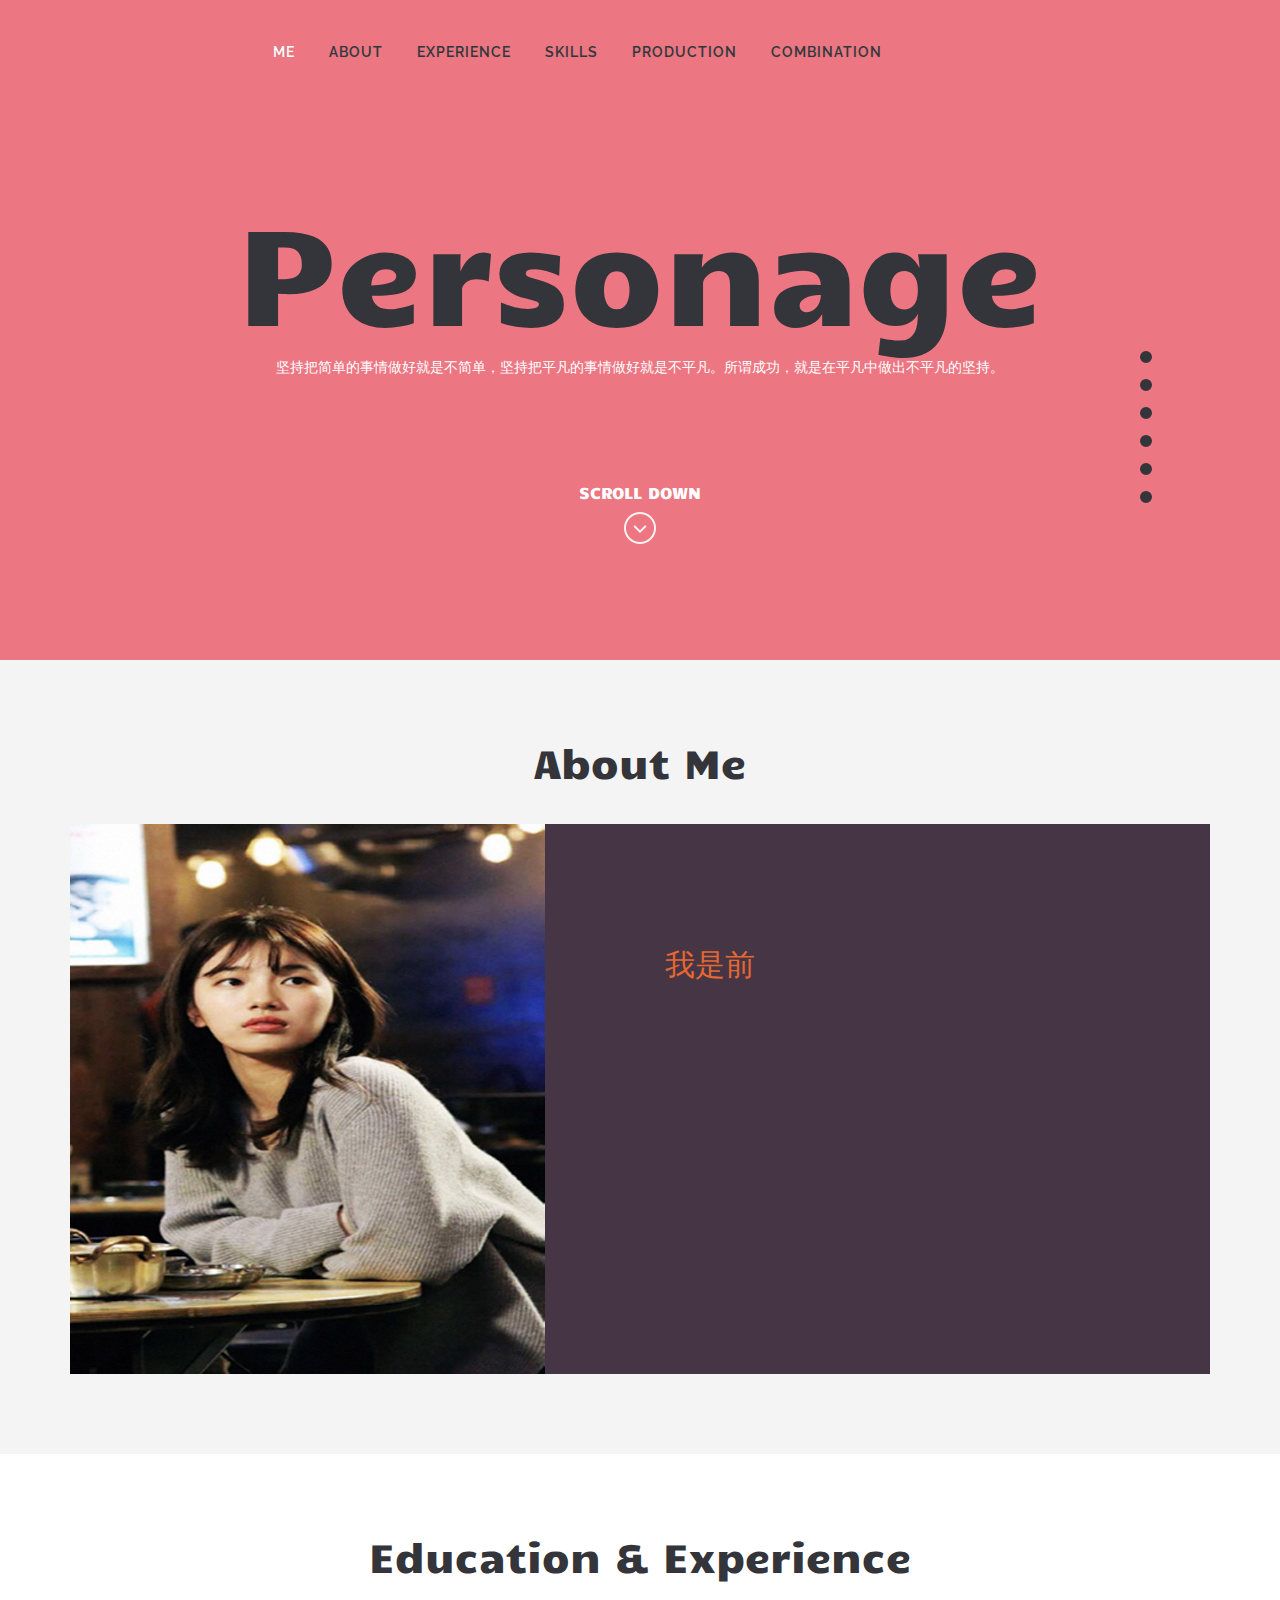
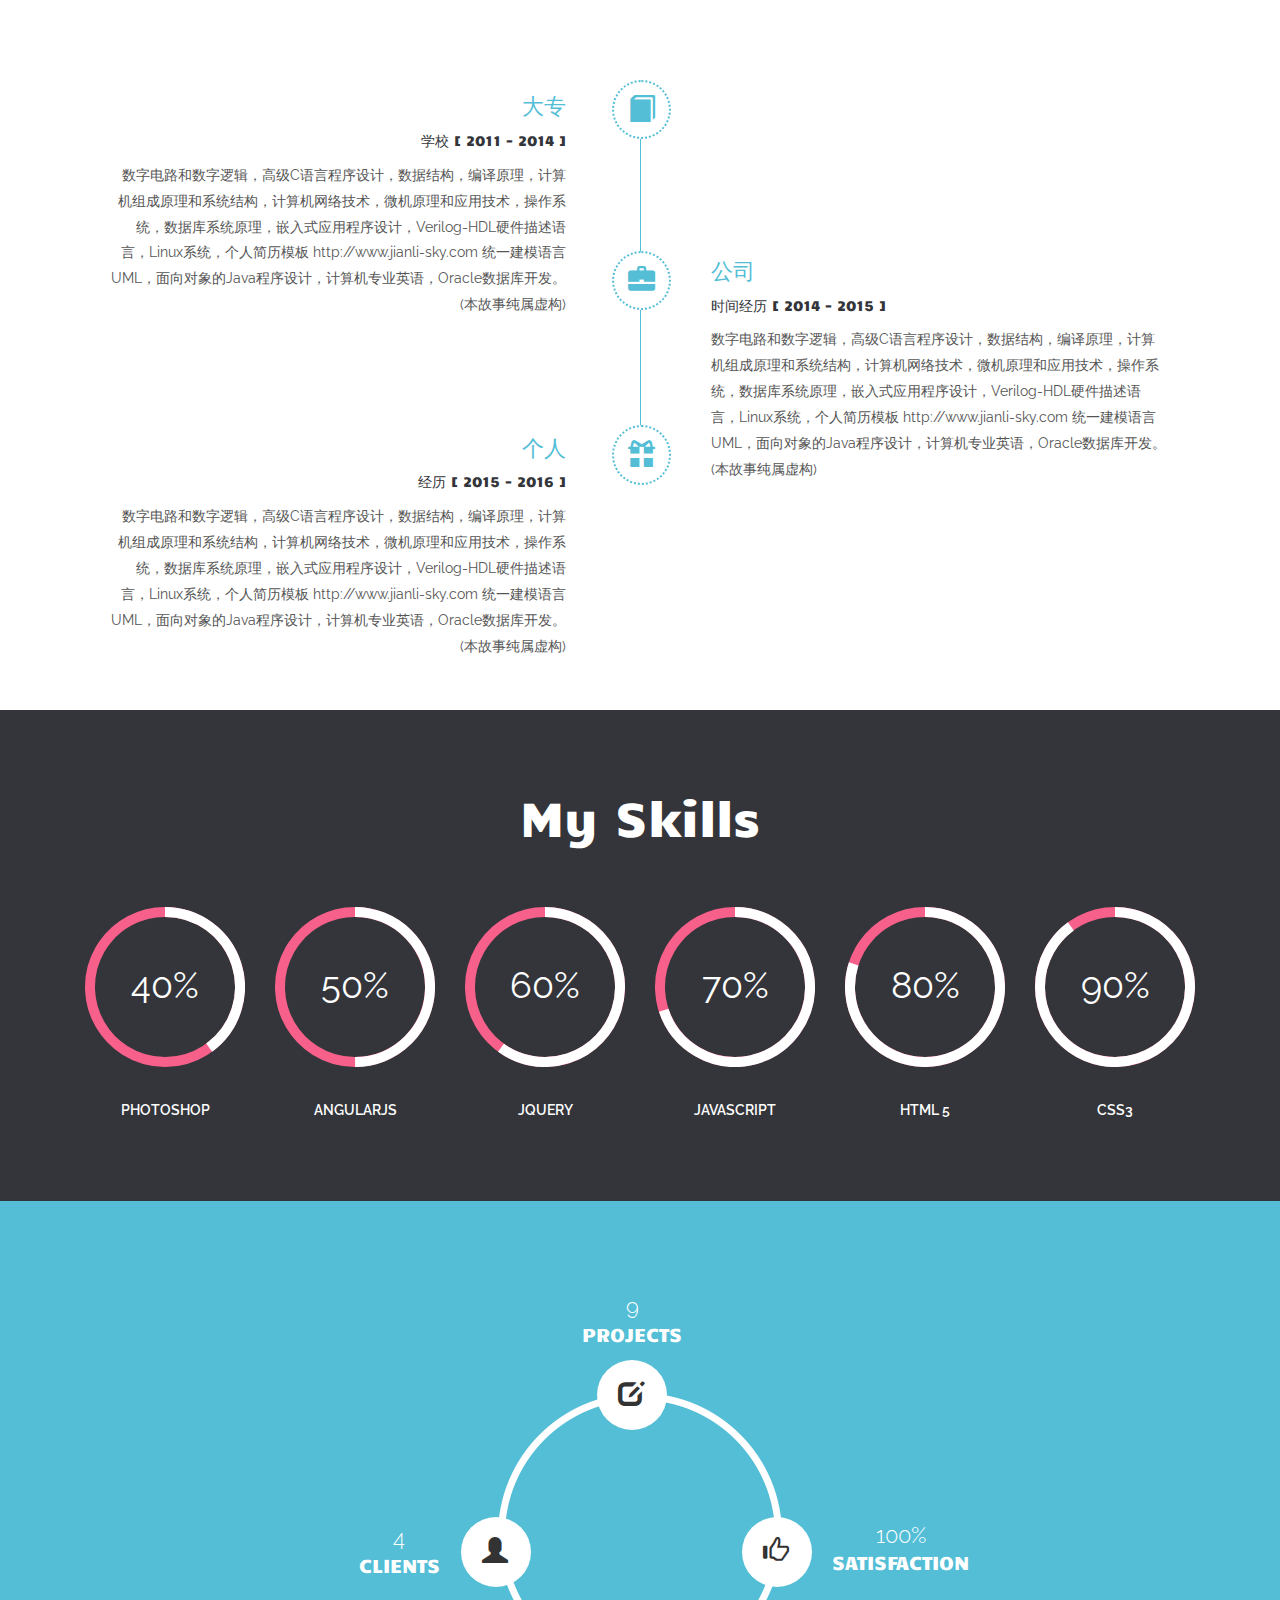
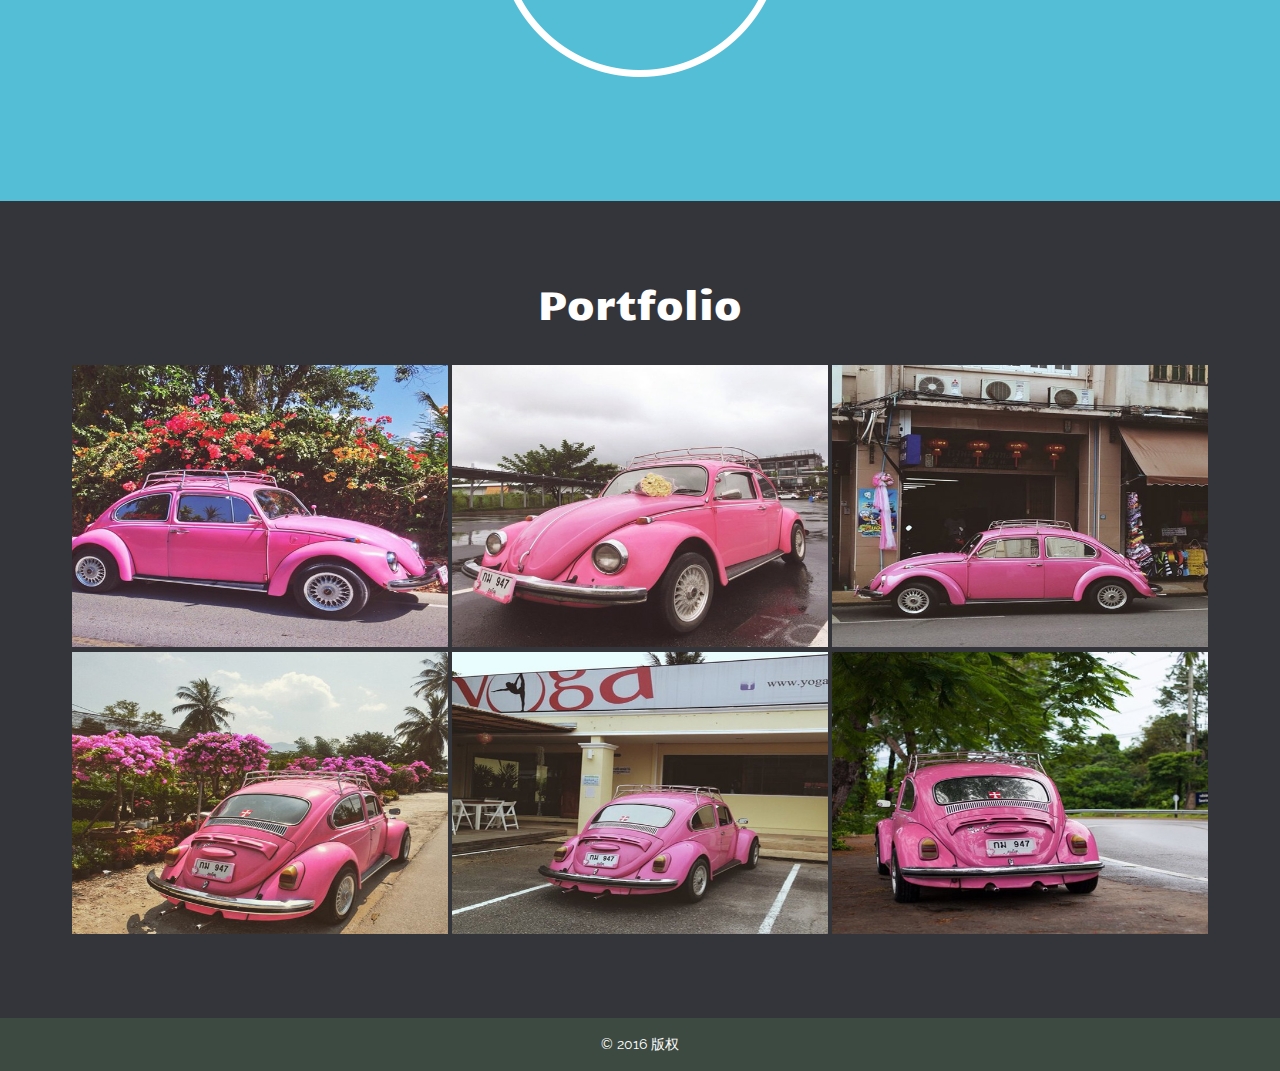
==== index.html @ 44edafab "提交日志" ====
<!--
Author: W3layouts
Author URL: http://w3layouts.com
License: Creative Commons Attribution 3.0 Unported
License URL: http://creativecommons.org/licenses/by/3.0/
-->
<!DOCTYPE HTML>
<html>
<head>
<title>汤丽个人站</title>
<meta name="viewport" content="width=device-width, initial-scale=1">
<meta http-equiv="Content-Type" content="text/html; charset=utf-8" />
<meta name="keywords" content="Personale Responsive web template, Bootstrap Web Templates, Flat Web Templates, Andriod Compatible web template, 
Smartphone Compatible web template, free webdesigns for Nokia, Samsung, LG, SonyErricsson, Motorola web design" />
<script type="applijegleryion/x-javascript"> addEventListener("load", function() { setTimeout(hideURLbar, 0); }, false); function hideURLbar(){ window.scrollTo(0,1); } </script>
<link href="css/bootstrap.css" rel='stylesheet' type='text/css' />
<!-- Custom Theme files -->
<link href="css/style.css" rel='stylesheet' type='text/css' />	
<script src="js/jquery-1.11.1.min.js"></script>
<!--webfonts-->
<link href='http://fonts.googleapis.com/css?family=Candal|Raleway:500,600,400' rel='stylesheet' type='text/css'>
<!--//webfonts-->
<script type="text/javascript" src="js/move-top.js"></script>
<script type="text/javascript" src="js/easing.js"></script>
<!--/script-->
<script type="text/javascript">
			jQuery(document).ready(function($) {
				$(".scroll").click(function(event){		
					event.preventDefault();
					$('html,body').animate({scrollTop:$(this.hash).offset().top},900);
				});
			});
</script>
</head>
<body>
<!--start-home-->
					<ul class="side_nav">
							<li><a class="active scroll" href="#home"></a></li>
								<li><a class="scroll" href="#about"></a></li>
								<li><a class="scroll" href="#experience"></a></li>
								<li><a class="scroll" href="#skill"></a></li>
								<li><a class="scroll" href="#project"></a></li>
								<li><a class="scroll" href="#port"></a></li>
								<!-- <li><a class="scroll" href="#contact"></a></li> -->
					</ul>
		<div class="banner" id="home">
			<div class="header-top">
				<div class="container">	
					<!--top-nav-->
					<span class="menu"> </span>
					<div class="top-menu">
						<nav>
							<ul class="cl-effect-16">
								<li><a class="active scroll" href="#home" data-hover="ME">ME</a></li>
								<li><a class="scroll" href="#about" data-hover="About">About</a></li>
								<li><a class="scroll" href="#experience" data-hover="experience">experience</a></li>
								<li><a class="scroll" href="#skill" data-hover="Skills">Skills</a></li>
								<li><a class="scroll" href="#project" data-hover="Production">Production</a></li>
								<li><a class="scroll" href="#port" data-hover="Combination">Combination</a></li>
								<!-- <li><a class="scroll" href="#contact" data-hover="Contact">Contact</a></li>
 -->								<div class="clearfix"></div>
							</ul>
						</nav>		
					</div>
					<div class="login-pop">
						<!-- <div id="loginpop"><a href="#" id="loginButton"><span>Login <i class="arrow glyphicon glyphicon-chevron-right"></i></span></a>
								<div id="loginBox">                
									<form id="loginForm">
											<fieldset id="body">
												<fieldset>
													  <label for="email">Email Address</label>
													  <input type="text" name="email" id="email">
												</fieldset>
												<fieldset>
														<label for="password">Password</label>
														<input type="password" name="password" id="password">
												 </fieldset>
												<input type="submit" id="login" value="Sign in">
												<label for="checkbox"><input type="checkbox" id="checkbox"> <i>Remember me</i></label>
											</fieldset>
										<span><a href="#">Forgot your password?</a></span>
								 </form>
							</div>
					    </div> -->
					</div><script src="js/menu_jquery.js"></script>

				<!-- script-for-menu -->
								<script>
									$("span.menu").click(function(){
										$(".top-menu ul").slideToggle("slow" , function(){
										});
									});
								</script>
								<!-- script-for-menu -->

				 <div class="clearfix"></div>
			<!-- script-for-menu -->
		    </div>
		  </div>
		<!--banner-->	
		<div class="container">	
		      <!-- script-for-menu -->	  	 
				  <div class="banner-info">	
						 <div class="logo">
							  <a href="index.html"><h1>Personage</h1></a>
						  </div>
						<p> 坚持把简单的事情做好就是不简单，坚持把平凡的事情做好就是不平凡。所谓成功，就是在平凡中做出不平凡的坚持。</p>
						<div class="scroll-down">
						 <h4>SCROLL DOWN</h4>
						<a class="downarrow scroll" href="#about"><span></span></a>
						</div>
				  </div>
			</div>
		</div>
	<!--about-->
	<div class="about" id="about">
	   <div class="container">
	   <h3 class="tittle">About Me</h3>
	      <div class="col-md-5 ab-grid pic">
		  <img src="images/2.jpg" alt=" " title="裴秀智">
		  </div>
		  <div class="col-md-7 ab-grid text" id="zt">
		<!--     <h4>I am jessica, I live in Newyork. I am WP Theme Developer, UI/UX Developer, Internet Consultant.</h4>
			<p>We are a professional Software comapny with the best talent and most modern technology for online solutions & focused on providing clients with effective online marketing solutions.</p>
			<p>We focused on providing clients with effective online marketing solutions.</p>
			<p>I know 4 languages. Working on this field for 5+ years and got many design awards.</p> -->
			 
		  </div>
		  <script type="text/javascript">
		window.onload=function(){

			var oDiv=document.querySelector('#zt');
			var timer=null;
			var str='我是前端开发者，it行业是一个具有挑战性的行业，随着科技的不断发展它也在不断更新，不仅要会工作还要会学习，我喜欢接受这种挑战，也愿意从事这方面工作。';
			for(var i=0;i<str.length;i++){
				var oSpan=document.createElement('span');
				oSpan.innerHTML=str.charAt(i);
				oDiv.appendChild(oSpan);
			}
			var aSpan=oDiv.children;
			var i=0;
				timer=setInterval(function(){
				aSpan[i].style.textShadow='0 0 0 #e56831';
				aSpan[i].style.opacity=1;
				i++;
				if(i==aSpan.length){
					clearInterval(timer);
				}
			},200);
		}
	</script>
		  <div class="clearfix"> </div>
	   </div>
    </div>	   
	<!--//about-->
	<!--experience-starts-->
	<div class="experience" id="experience">
		<div class="container">
				<h3 class="tittle four">Education & Experience</h3>
				<div class="experience-main">
					<span class="devide-line"></span>
					<div class="experience-left">
						<span class="glyphicon glyphicon-book" aria-hidden="true"></span>
						<h4>大专</h4>
						<h5>学校 [ 2011 - 2014 ]</h5>
						<p>数字电路和数字逻辑，高级C语言程序设计，数据结构，编译原理，计算机组成原理和系统结构，计算机网络技术，微机原理和应用技术，操作系统，数据库系统原理，嵌入式应用程序设计，Verilog-HDL硬件描述语言，Linux系统，个人简历模板 http://www.jianli-sky.com 统一建模语言UML，面向对象的Java程序设计，计算机专业英语，Oracle数据库开发。(本故事纯属虚构) </p>
					</div>
					<div class="experience-left-snd">
						<span class="glyphicon glyphicon-briefcase" aria-hidden="true"></span>
					</div>
					<div class="experience-right-snd">
						<h4>公司</h4>
						<h5>时间经历 [ 2014 - 2015 ]</h5>
						<p>数字电路和数字逻辑，高级C语言程序设计，数据结构，编译原理，计算机组成原理和系统结构，计算机网络技术，微机原理和应用技术，操作系统，数据库系统原理，嵌入式应用程序设计，Verilog-HDL硬件描述语言，Linux系统，个人简历模板 http://www.jianli-sky.com 统一建模语言UML，面向对象的Java程序设计，计算机专业英语，Oracle数据库开发。(本故事纯属虚构)</p>
					</div>
					<div class="experience-left-trd">
						<span class="glyphicon glyphicon-gift" aria-hidden="true"></span>
						<h4>个人</h4>
						<h5>经历 [ 2015 - 2016 ]</h5>
						<p>数字电路和数字逻辑，高级C语言程序设计，数据结构，编译原理，计算机组成原理和系统结构，计算机网络技术，微机原理和应用技术，操作系统，数据库系统原理，嵌入式应用程序设计，Verilog-HDL硬件描述语言，Linux系统，个人简历模板 http://www.jianli-sky.com 统一建模语言UML，面向对象的Java程序设计，计算机专业英语，Oracle数据库开发。(本故事纯属虚构)</p>
					</div>
					<div class="clearfix"> </div>
				</div>
		</div>
	</div>
	<!--experience-end-->

<!--my-skill-->
  <div class="my-skills text-center" id="skill">
	<div class="container">
		<h3 class="tittle">My Skills</h3>
		<div class="skill-grids">
					<div class="col-md-2 skills-grid text-center">
						<div class="circle" id="circles-1"></div>
						<p>Photoshop</p>
					</div>
					<div class="col-md-2 skills-grid text-center">
						<div class="circle" id="circles-2"></div>
						<p>AngularJS</p>
					</div>
					<div class="col-md-2 skills-grid text-center">
						<div class="circle" id="circles-3"></div>
						<p>jQuery</p>
					</div>
					<div class="col-md-2 skills-grid text-center">
						<div class="circle" id="circles-4"></div>
						<p>Javascript</p>
					</div>
					<div class="col-md-2 skills-grid text-center">
						<div class="circle" id="circles-5"></div>
						<p>Html 5</p>
					</div>
					<div class="col-md-2 skills-grid text-center">
						<div class="circle" id="circles-6"></div>
						<p>Css3</p>
					</div>
					<div class="clearfix"> </div>
				 <script type="text/javascript" src="js/circles.js"></script>
					         <script>
								var colors = [
										['#f6608a', '#ffffff'], ['#f6608a', '#ffffff'], ['#f6608a', '#ffffff'], ['#f6608a', '#ffffff'], ['#f6608a', '#ffffff'], ['#f6608a', '#ffffff']
									];
								for (var i = 1; i < 7; i++) {
									var child = document.getElementById('circles-' + i),
										percentage = 30 + (i * 10);
										
									Circles.create({
										id:         child.id,
										percentage: percentage,
										radius:     80,
										width:      10,
										number:   	percentage / 1,
										text:       '%',
										colors:     colors[i - 1]
									});
								}
				</script>
		</div>
	</div>	
</div>
<!--//my-skill-->
<!-- projects -->
		<div class="projects" id="project">
			<div class="container">
				<div class="project-grids">
					<div class="cycle">
						<span> </span>
					</div>
					<div class="project-grid total-project">
						<p>9</p>
						<h4>Projects</h4>
						<span> <i class="glyphicon glyphicon-edit"> </i></span>
					</div>
					<div class="project-grid clientsgrid">
						<div>
						<p>4</p>
						<h4>Clients</h4>
						</div>
						<span> <i class="glyphicon glyphicon-user"> </i></span>
					</div>
					<div class="project-grid people-grid">
						<div>
						<p>100%</p>
						<h4>Satisfaction</h4>
						</div>
						<span> <i class="glyphicon glyphicon-thumbs-up"> </i></span>
					</div>
					<div class="clearfix"> </div>
				</div>
			</div>
		</div>
		<!-- projects -->
		<!--portfolio-->
	<!-- 	<script src="js/jquery.chocolat.js"></script>
			<link rel="stylesheet" href="css/chocolat.css" type="text/css" media="screen" charset="utf-8">
			<!--light-box-files -->
			<!-- <script type="text/javascript" charset="utf-8">
			$(function() {
				$('.gallery a').Chocolat();
			});
			</script> -->

	<div class="gallery" id="port">
		<div class="container">
			<h3 class="tittle port">Portfolio</h3>
		   <div class="gallery-bottom">
					<div class="col-md-4 bottom-gallery">
						<a href="3D环片/3dPicture.html" rel="title" class="b-link-stripe b-animate-go  thickbox">
						<img class="img-responsive" src="images/g1.jpg" />
						<!-- <div class="b-wrapper">
						  <h3 class="b-animate b-from-left    b-delay03 "> </h3>
						</div> -->
	                    </a>
					</div>
					<div class="col-md-4 bottom-gallery">
						<a href="分块效果/kuai.html" rel="title" class="b-link-stripe b-animate-go  thickbox">
						<img class="img-responsive" src="images/g2.jpg" />
						<!-- <div class="b-wrapper">
						  <h3 class="b-animate b-from-left    b-delay03 "> </h3>
						</div> -->
	                      </a>
					</div>
					<div class="col-md-4 bottom-gallery">
						<a href="照片墙/picture.html" rel="title" class="b-link-stripe b-animate-go  thickbox">
						<img class="img-responsive" src="images/g3.jpg" />
						<!-- <div class="b-wrapper">
						  <h3 class="b-animate b-from-left    b-delay03 "> </h3>
						</div> -->
	                      </a>
					</div>
					<div class="col-md-4 bottom-gallery">
						<a href="官方作品展/project.html" rel="title" class="b-link-stripe b-animate-go  thickbox">
						<img class="img-responsive" src="images/g4.jpg" />
						<!-- <div class="b-wrapper">
						  <h3 class="b-animate b-from-left    b-delay03 "> </h3>
						</div> -->
	                      </a>
					</div>
					<div class="col-md-4 bottom-gallery">
						<a href="聚划算/ju.html" rel="title" class="b-link-stripe b-animate-go  thickbox">
						<img class="img-responsive" src="images/g5.jpg" />
						<!-- <div class="b-wrapper">
						  <h3 class="b-animate b-from-left    b-delay03 "> </h3>
						</div> -->
	                      </a>
					</div>
					<div class="col-md-4 bottom-gallery">
						<a href="捕鱼/fish.html" rel="title" class="b-link-stripe b-animate-go  thickbox">
						<img class="img-responsive" src="images/g6.jpg" />
					<!-- 	<div class="b-wrapper">
						  <h3 class="b-animate b-from-left    b-delay03 "> </h3>
						</div> -->
	                      </a>
					</div>
					<div class="clearfix"> </div>
			</div>
			
		</div>
	</div>
		<!-- <script src="js/jquery.chocolat.js"></script>
		<link rel="stylesheet" href="css/chocolat.css" type="text/css" media="screen" charset="utf-8"> -->
		<!--light-box-files -->
		<!-- Javascript calls -->
	<!-- 	<script type="text/javascript" charset="utf-8">
				$(function() {
					$('#port a').Chocolat({overlayColor:'#000',leftImg:'images/leftw.gif',rightImg:'images/rightw.gif',closeImg:'images/closew.gif'});
				});
		</script> -->

<!--//portfolio-->

 <!--start-contact-->
	 <!-- <div class="contact_desc" id="contact">
		        <div class="container">
		        	<h3 class="tittle">Contact Me</h3>
			         <div class="contact-form">
				  	   <form class="left_form">
					    	<div>
						    	<span><label>NAME</label></span>
						    	<span><input name="userName" type="text" class="textbox"></span>
						    </div>
						    <div>
						    	<span><label>E-MAIL</label></span>
						    	<span><input name="userEmail" type="text" class="textbox"></span>
						    </div>
						    <div>
						     	<span><label>Fax</label></span>
						    	<span><input name="userPhone" type="text" class="textbox"></span>
						    </div>
					    </form>
					    <form class="right_form">
					        <div>					    	
						    	<span><label>SUBJECT</label></span>
						    	<span><textarea name="userMsg"> </textarea></span>
						    </div>
						   <div>
						   		<input type="submit" value="Submit " />
						  </div>
					    </form>
					    <div class="clearfix"></div>
				  </div>
				  </div>
			</div>

		   <div class="contact" id="contact">
		         <div class="col-md-6 contact-top">
				     	<div class="point"> <i class="glyphicon glyphicon-map-marker"></i></div>
					  <h3 class="tittle two">Find Me</h3>
				      <h4>For Any questions, Please feel free to Contact me by mail.</h4>
					     <div class="contact-ad">
								<p>Address:Newyork Still Road.756 gt globel Place.<p>
								<p>Phone:Newyork Still Road.756 gt globel Place.<p>
								<p>E-mail :<a href="mailto:info@example.com">mail@example.com</a></p>

					     </div>
			      </div>
				  <div class="col-md-6 map">
						<iframe src="https://maps.google.com/maps?f=q&amp;source=s_q&amp;hl=en&amp;geocode=&amp;q=Purwokerto,+Central+Java,+Indonesia&amp;aq=0&amp;oq=purwo&amp;sll=37.0625,-95.677068&amp;sspn=50.291089,104.238281&amp;ie=UTF8&amp;hq=&amp;hnear=Purwokerto,+Banyumas,+Central+Java,+Indonesia&amp;ll=-7.431391,109.24783&amp;spn=0.031022,0.050898&amp;t=m&amp;z=14&amp;output=embed"></iframe>
						<div class="black"> 
						  <div class="map-l"> <i class="glyphicon glyphicon-map-marker"></i></div>
						</div>
					</div>
					<div class="clearfix"> </div>
	       </div>
	<!--//contact--> 


	<!--footer-->
	<div class="copy">
		<p>&copy; 2016 版权</p>
	</div>
							<!--start-smoth-scrolling-->
						<script type="text/javascript">
									$(document).ready(function() {
										/*
										var defaults = {
								  			containerID: 'toTop', // fading element id
											containerHoverID: 'toTopHover', // fading element hover id
											scrollSpeed: 1200,
											easingType: 'linear' 
								 		};
										*/
										
										$().UItoTop({ easingType: 'easeOutQuart' });
										
									});
								</script>
		<a href="#home" id="toTop" class="scroll" style="display: block;"> <span id="toTopHover" style="opacity: 1;"> </span></a>

</body>
</html>
---- css/style.css ----
/*--
Author: W3layouts
Author URL: http://w3layouts.com
License: Creative Commons Attribution 3.0 Unported
License URL: http://creativecommons.org/licenses/by/3.0/
--*/
html, body{
	font-family: 'Raleway', sans-serif;
	font-size: 100%;
	background: #FFf;
}
body a {
	transition:0.5s all;
	-webkit-transition:0.5s all;
	-moz-transition:0.5s all;
	-o-transition:0.5s all;
	-ms-transition:0.5s all;
}
a:hover{
 text-decoration:none;
}
input[type="button"],input[type="submit"],li.parallelogram{
	transition:0.5s all;
	-webkit-transition:0.5s all;
	-moz-transition:0.5s all;
	-o-transition:0.5s all;
	-ms-transition:0.5s all;
}
h1,h2,h3,h4,h5,h6{
	margin:0;
 font-family: 'Candal', sans-serif;
}	
p{
	margin:0;
}
ul{
	margin:0;
	padding:0;
}
label{
	margin:0;
}
/*--start-header--*/
.header-top {
  padding: 2em 0em 0 0;
}
 .logo {
  text-align: center;
}
.logo  a h1{
  font-size:9em;
  font-weight: 400;
  color:#34353a;
 font-family: 'Candal', sans-serif;
}
.logo  a h1:hover{
 text-decoration:none;
}
.logo a h1 span {
  color:#b42b36;
}
ul.side_nav{
  position: fixed;
  right: 10%;
  top: 39%;
  z-index: 1;
}
ul.side_nav li{
display:block;
}
ul.side_nav li a{
	width:12px;
	height:12px;
	background:#34353a;
	border:2px solid#34353a;
	border-radius:50%;
	-o-border-radius: 50%;
	-moz-border-radius: 50%;
	-webkit-border-radius: 50%;
	display:block;
	margin-bottom:1em;
}
ul.side_nav li a:hover{
	background:#53bed6;
	border:2px solid#53bed6;
}
/*--slider--*/
.top-menu {
  float: left;
  margin: 0.8% auto 0;
 width: 89%;
  text-align: center;
}
.top-menu ul{
	padding:0;
}
.top-menu ul li{
	display: inline-block;
	margin: 0 15px;
	color: #fff;
	font-weight: 900;
	vertical-align: top;
}
nav a {
	position: relative;
	display: inline-block;
	outline: none;
	color: #fff;
	text-decoration: none;
	text-transform: uppercase;
	letter-spacing: 1px;
	font-weight: 400;
	text-shadow: 0 0 1px rgba(255,255,255,0.3);
	font-size: 1em;
}
nav a:hover,
nav a:focus {
	outline: none;
}
/* Effect 16: fall down */
.cl-effect-16 a {
	color: #6f8686;
	text-shadow: 0 0 1px rgba(111,134,134,0.3);
}
.cl-effect-16 a::before {
	  color: #fff;
	content: attr(data-hover);
	position: absolute;
	opacity: 0;
	text-shadow: 0 0 1px rgba(255,255,255,0.3);
	-webkit-transform: scale(1.1) translateX(10px) translateY(-10px) rotate(4deg);
	-moz-transform: scale(1.1) translateX(10px) translateY(-10px) rotate(4deg);
	transform: scale(1.1) translateX(10px) translateY(-10px) rotate(4deg);
	-webkit-transition: -webkit-transform 0.3s, opacity 0.3s;
	-moz-transition: -moz-transform 0.3s, opacity 0.3s;
	transition: transform 0.3s, opacity 0.3s;
	pointer-events: none;
}

.cl-effect-16 a:hover::before,
.cl-effect-16 a:focus::before {
	-webkit-transform: scale(1) translateX(0px) translateY(0px) rotate(0deg);
	-moz-transform: scale(1) translateX(0px) translateY(0px) rotate(0deg);
	transform: scale(1) translateX(0px) translateY(0px) rotate(0deg);
	opacity: 1;
}
.top-menu ul li a{
   text-decoration: none;
  color: #34353a;
  font-size: 0.9em;
  font-weight: 600;
  text-transform: uppercase;
  padding: 0;
  margin: 0 auto;
}
.top-menu ul li a:hover,.top-menu ul li a.active{
	  color: #fff;
}

/*--login-pop--*/
#loginpop {
	position: relative;
    float: right;
	  margin-top: 0.3em;
}
i.arrow {
    font-size: 0.9em;
  color: #34353a;
  vertical-align: baseline;
  transition:0.5s all;
	-webkit-transition:0.5s all;
	-moz-transition:0.5s all;
	-o-transition:0.5s all;
	-ms-transition:0.5s all;
  }
#loginpop a span:hover i.arrow{
  color:#fff;
  }
#loginpop a{
	text-decoration:none;
}
#loginpop a span{
   display: block;
  color: #34353a;
  background: none;
  padding: 5px 18px;
  font-size: 0.9em;
  border: 1px solid #34353a;
  transition: 0.5s all;
  -webkit-transition: 0.5s all;
  -moz-transition: 0.5s all;
  -o-transition: 0.5s all;
  -ms-transition: 0.5s all;
  font-weight: 600;
  text-transform: uppercase;
  }
 #loginpop a span:hover{
	background:#53bed6;
	 border: 1px solid #53bed6;
	 color:#fff;
 }
/* Login Button */
#loginButton { 
    display:inline-block;  
    position:relative;
    z-index:30;
    cursor:pointer;
}
/* Login Box */
#loginBox {
    position:absolute;
	top:45px;
	right:27px;
    display:none;
    z-index:29;
}
#loginForm:after {
	  content: '';
	  position: absolute;
	  right: 25px;
	 top: -12px;
	  border-left: 10px solid rgba(0, 0, 0, 0);
	  border-right: 10px solid rgba(0, 0, 0, 0);
	  border-bottom: 13px solid #FFFFFF;
}
/* Login Form */
#loginForm {
	  width: 300px;
  background: #fff;
  border: 1px solid #d6d6d6;
  height: 251px;
}
#loginForm fieldset {
    margin:0 0 15px 0;
    display:block;
    border:0;
    padding:0;
}
fieldset#body {
    border-radius:3px;
    -webkit-border-radius:3px;
    -moz-border-radius:3px;
    -o-border-radius:3px;
    padding:15px 15px;
    margin:0;
}
#loginForm #checkbox {
    width:auto;
    margin:3px 6px 0 0;
    float:left;
    padding:0;
    border:0;
}
#body label {
   color:#34353a;
    margin:10px 0 0 0;
    display:block;
    float:left;
    font-size:0.8725em;
    font-weight: 400;
}
#loginForm #body fieldset label{
    display:block;
    float:none;
    margin:0 0 6px 0;
}
#loginForm #login {
  width: auto;
  float: left;
  background:#53bed6;
  color: #fff;
  font-size: 0.8725em;
  padding: 7px 20px;
  border: none;
  margin: 0 12px 0 0;
  cursor: pointer;
  transition: all .5s;
  -webkit-transition: all .5s;
  -moz-transition: all .5s;
  -o-transition: all .5s;
  outline:none;
  text-transform: uppercase;
  
}
#loginForm #login:hover{
     background:#F6608A;
}
#loginForm input {
   width: 100%;
  border: 1px solid #DADADA;
  color: #222;
  background: #FFF;
  padding: 6px;
  font-size: 0.8125em;
  -webkit-apperance: none;
  outline: none
}
#body label i {
  color: #000;
  font-size: 1em;
  font-style: normal;
}
#loginForm span a {
  color:#34353a;
  font-size: 0.85em;
  font-weight: 400;
  background: none;
  border: none;
  box-shadow: none;
  padding: 0 16px;
}
/*--nav-responsive--*/
@media only screen and (max-width :800px) {
	span.menu {
	   width: 35px;
  height: 35px;
  background: url(../images/nav.png)no-repeat 0px 0px;
  display: inline-block;
  float: left;
  cursor: pointer;
  margin: 0px 0px;
	}
	.top-menu {
		float: none;
		margin-top: 0em;
	}
	.top-menu  ul{
		display:none;
	}
	.top-menu  ul li {
		  display: block;
		  margin-right: 0;
		  margin: 6px 0;
	}
	.top-menu  span.menu{
		display:block;
	}
	.top-menu  ul{
	  margin: 53px 0;
	  padding: 2% 0;
	  z-index: 999;
	  position: absolute;
	    width: 93.5%;
	  background:#53bed6;
	  text-align: center;
	  margin-left: -2.3em;
	}
	.top-menu li a {
	  padding: 0.5em;
	  font-weight: 400;
	  font-size:0.9em;
	  }
	.logo {
		margin-top: 0.7em;
	}
	.top-menu ul li a {
	  font-size: 0.9em;
	  padding: 6px 0;
	}
}
/*--start-banner--*/
.banner {
  background: #ec7682;
  min-height: 730px;
}
.banner-info {
  margin-top: 10em;
}
.banner-info p {
   font-size: 0.9em;
  font-weight: 400;
  color: #fff;
  line-height: 2em;
  width: 80%;
  margin: 1% auto 0;
  text-align: center;
}
.scroll-down h4{
  color: #fff;
  font-weight: 400;
  font-size: 1em;
  margin-bottom: 10px;
}
.scroll-down a span{
background:url(../images/down.png) no-repeat 0px 0px;
height:32px;
width:32px;
display:inline-block;
}
.scroll-down {
  margin: 12% auto 0;
  text-align: center;
}
/*--about--*/
#about {
  background: #F4F4F4;
  padding: 5em 0;
}
h3.tittle {
   font-size: 2.5em;
  font-weight: 400;
  color: #34353a;
  font-family: 'Candal', sans-serif;text-align:center;
  margin-bottom:1em;
}
.ab-grid {
  padding:0;
}
.pic img {
  width:100%;
}
.text {
  background-color: #463545;
  min-height: 550px;
  padding: 4em;
}
.ab-grid.text h4 {
  font-size: 1.5em;
  line-height: 1.6em;
  color: #fff;
}
.ab-grid.text p{
  font-size:0.9em;
  line-height: 1.8em;
  color: #fff;
  width: 80%;
  margin: 1em 0;
}
/*--experience-starts--*/
.experience {
  padding-top: 5em;
  min-height: 856px;
   background-color: #fff;
}
.experience-top{
	text-align:center;
}
.experience-main{
	position:relative;
	text-align:center;
}
span.devide-line {
	width: 1px;
	height: 360px;
	position: absolute;
	top: 5.4em;
	display: initial;
	background: #53bed6;
	left: 50%;
}
.experience-left h4, .experience-left-trd h4,.experience-right-snd h4 {
  font-size: 1.4em;
  color: #53bed6;
  margin: 0px;
  text-transform: uppercase;
}
.experience-left h5, .experience-left-trd h5,.experience-right-snd h5 {
   font-size: 0.9em;
  color: #34353a;
  margin: 14px 0;
}
.experience-left p, .experience-left-trd p,.experience-right-snd p {
  font-size: 0.9em;
  color: #555;
  margin-top: 8px;
  line-height: 1.8em;
}
.experience-left, .experience-left-snd, .experience-left-trd {
	width: 40%;
	position: absolute;
	left: 3.55%;
	text-align: right;
}
.experience-left {
	top: 1em;
}
.experience-left-snd{
	top:12.35em;
}
.experience-left-trd {
	top: 22.35em;
}
.experience-left span, .experience-left-snd span, .experience-left-trd span {
   color: #53bed6;
  font-size: 1.7em;
  position: relative;
  right: -3.825em;
  padding: 14px;
  border: 2px dotted #53bed6;
  border-radius: 50%;
  -o-border-radius: 50%;
  -webkit-border-radius: 50%;
  -moz-border-radius: 50%;
  -ms-border-radius: 50%;
  text-align: center;
   background-color: #fff;
  margin: 0 !important;
}
.experience-left span {
	top: 1.7em;
}
.experience-left-snd span{
	top: 1.3em;
}
.experience-left-trd span {
	top: 1.83em;
}
.experience-right-snd {
	width: 40%;
	position: absolute;
	left: 56.2%;
	text-align: left;
}
.experience-right-snd {
	top: 15em;
}
/*--experience-end--*/
/*--my skill--*/
.my-skills{
	background:#34353a;
    padding: 5em 0;
}
.my-skills h3{
  margin: 0;
  color: #ffffff;
  font-size: 3em;
  font-weight: 400;
}
.skill-grids{
    margin-top: 4em;
}
.skills-grid p{
	margin:20px 0 0 0;
	color:#ffffff;
	font-size: 0.9em;
	font-weight:600;
	text-transform:uppercase;
}
.circle{
color:#ffffff;
font-size:36px;
}
span.circles-number {
  font-size: 36px;
}
span.circles-text {
  font-size: 36px;
}
.circles-text-wrp {
  line-height: 142px !important;
}
/*--//my skill--*/
/*-- projects --*/
.projects{
	background:#53bed6;
	min-height:600px;
	position:relative;
	  padding-top: 12em;
}
.project-grids h4 {
  color: #fff;
  font-size: 1.2em;
  text-transform: uppercase;
}
.cycle{
	text-align:center;
}
.cycle span{
	width:284px;
	height:284px;
	display:inline-block;
	background:url(../images/cycle.png) no-repeat 0px 0px;
}
.people-grid {
   position: absolute;
  left: 56.5%;
  top: 51%;
  text-align: center;
}
.total-project {
    position: absolute;
  top: 17%;
  left: 46.5%;
  text-align: center;
}
.project-grid p{
	color: #FFF;
	font-size: 1.4em;
	text-transform: uppercase;
	font-weight: 300;
	margin: 0;
}
.project-grid span{
	width:70px;
	height:70px;
	display:inline-block;
	background:#FFF;
	border-radius:30em;
	-webkit-border-radius:30em;
	-moz-border-radius:30em;
	-o-border-radius:30em;
	-ms-border-radius:30em;
	margin-top:1em;
	  transition: all .5s;
  -webkit-transition: all .5s;
  -moz-transition: all .5s;
  -o-transition: all .5s;
}
.project-grid:hover span{
	background:#34353a;
}
.project-grid span i{
	  font-size: 1.6em;
  padding-top: 0.8em;
  padding-right: 0.1em;
}
.project-grid:hover  span i{
color:#fff;
}
.clientsgrid{
	   position: absolute;
  left: 39.5%;
  top: 51%;
  text-align: center;
}
.people-grid div{
  position: absolute;
  left: 90px;
  top: 18px;
}
.clientsgrid div{
  position: absolute;
  left: -102px;
  top: 21px;
}
.clientsgrid span i.p-icon{
	background-position: -43px 0px;
}
/*--portfolio--*/
.gallery {
	padding:5em 0;
}
h3.tittle.port {
  color: #fff;
}
.b-link-stripe{
	position:relative;
	display:inline-block;
	vertical-align:top;
	font-weight: 300;
    width: 100%;
}
.b-link-stripe .b-wrapper{
	position:absolute;
	width:100%;
	height:100%;
	top:0;
	left:0;
	text-align:center;
	color:#ffffff;
	overflow:hidden;
}
.b-animate-go{
	text-decoration:none;
}
.b-animate{
	transition: all 0.5s;
	-moz-transition: all 0.5s;
	-ms-transition: all 0.5s;
	-o-transition: all 0.5s;
	-webkit-transition: all 0.5s;
	visibility: hidden;
	font-size:1.1em;
	font-weight:700;
}
/* lt-ie9 */
.b-animate-go:hover .b-animate{
	visibility:visible;
}
.b-from-left{
   position: relative;
  left: -100%;
   background: rgba(79, 185, 208, 0.65);
  background-size: 100% 100%;
  top: 0px;
  margin: 0;
  min-height: 282px;
}
.bottom-gallery:hover .b-from-left{
	left:0;
}
.gallery-top{
	text-align: center;
	padding: 0em 0 2em;
}
.gallery-top h1{
	font-size: 3em;
	color:#000;
}
.gallery-top p{
	font-size: 1.1em;
	color:#A5A5A5;
	line-height: 1.5em;
    margin: 0.5em 0 0;
}
.bottom-gallery{
  padding: 0 2px;
  margin-bottom: 0.3em;
}


.gallery {
   padding:5em 0;
  background-color: #34353A;
}
.gallery_1{
	margin:3em 0 0 0;
}
/*-- //portfolio--*/
/*--contact--*/
.contact_desc{
  padding:4em 0;
}
form.left_form {
  float: left;
  width: 49%;
}
form.right_form {
  float: right;
  width: 49%;
}
label {
  margin: 0;
  font-size: 1em;
  color:#34353a;
  margin-bottom: 0.3em;
}
.contact-form input[type="text"], .contact-form textarea {
  width: 100%;
  border: 1px solid #ddd;
  outline: none;
  background: #fff;
  padding: 15px 18px;
  font-weight: 400;
  font-size: 15px;
  text-transform: uppercase;
  color: #333;
  margin: 0px 0 7px 0;
}
.contact-form textarea {
  height: 220px;
  resize: none;
  margin: 0em 0 0.5em 0;
}
.contact-form input[type="submit"] {
  outline: none;
  padding: 0.7em 0.7em;
  color: #fff;
  background: #53bed6;
  text-transform: uppercase;
  font-weight:500;
  font-size: 0.95em;
  display: block;
  width: 21%;
  border: none;
  float: right;
}
.contact-form input[type="submit"]:hover {
  text-decoration: none;
  background:#34353a;
}
.contact-form {
  padding: 3em 0 1em 0;
}
.contact {
  background-color: #F7F7F7;
}
h3.tittle.two {
  margin: 0.5em 0;
  text-align: left;
}
.map {
  position: relative;
  min-height:540px;
}
.map iframe {
  width: 100%;
  min-height:540px;
  border: none;
  position: absolute;
    left:0;
}
.black {
  background: rgba(35, 36, 42, 0.71);
  width: 100%;
  min-height:540px;
  position: absolute;
  left: 0;
}
.contact-top p,.contact-top p a {
   font-size:0.9em;
  color: #555;
  font-weight: 400;
  margin: 1em 0;
}
.contact-top p a {
 font-size:1.05em;
}
.contact-top h4 {
 font-size: 1.1em;
  color: #555;
  font-weight:400;
  margin: 0.5em 0;
}
.map-l{
  margin:32% auto 0;
  text-align: center;
}
.contact-top {
   padding: 7em 0 0 13em;
}
.point i {
  color:#53bed6;
  font-size: 4em;
}
.map-l i {
  color:#53bed6;
  font-size: 4em;
}
/*--welcome--*/
.copy {
   text-align: center;
    background:#3d4a41;
    padding: 1em 1em;
  }
.copy p {
  color: #fff;
  font-size:0.9em;
}
.copy p a {
   color:#fff;
}
.copy p a:hover{
	 text-decoration: underline;
}
/*----top-move------*/
#toTop {
  display: none;
  text-decoration: none;
  position: fixed;
  bottom: 10px;
  right: 10px;
  overflow: hidden;
  width: 40px;
  height: 22px;
  border: none;
  text-indent: 100%;
  background: url(../images/move-top.png) no-repeat 0px 0px;
}
/*--Responsive*--*/
@media (max-width:1440px){
	.clientsgrid {
	  position: absolute;
	  left: 37.5%;
	  top: 50%;
	  text-align: center;
	}
	.people-grid {
	  position: absolute;
	  left: 57.5%;
	  top: 50%;
	  text-align: center;
	}
	.total-project {
	  position: absolute;
	  top: 16%;
	  left: 46%;
	  text-align: center;
	}
	.banner {
	  background: #ec7682;
	  min-height: 700px;
	}
	.contact-top {
	  padding: 7em 0 0 7em;
	}
}
@media (max-width:1366px){
	.logo a h1 {
		font-size: 8.5em;
	}
	  .contact-top {
	  padding: 7em 0 0 5em;
	}
}
@media (max-width:1280px){
	.scroll-down {
	  margin: 9% auto 0;
	  text-align: center;
	}
	.banner {
	  min-height: 660px;
	}
	.banner-info {
	  margin-top: 8em;
	}
	.clientsgrid {
	  left: 36%;
	  top: 50%;
	}
	.people-grid {
	  position: absolute;
	  left: 58%;
	  top: 50%;
	  text-align: center;
	}
	.total-project {
	  position: absolute;
	  top: 15%;
	  left: 45.5%;
	  text-align: center;
	}
	.black {
     min-height:470px;
    }
	.map {
	  min-height:470px;
	}
	.map iframe {
     min-height:470px;
    }
}
@media (max-width:1024px){
	.logo a h1 {
	  font-size: 7.5em;
	}
	.banner-info p {
	  font-size: 0.9em;
	  line-height:1.9em;
	  width: 74%;
	  margin: 1% auto 0;
	}
	.banner {
	  min-height: 610px;
	}
	.banner-info {
	  margin-top: 6em;
	}
	.ab-grid.text h4 {
     font-size: 1.2em;
    }
	.text {
	  min-height: 453px;
	  padding: 3em;
	}
	h3.tittle {
     font-size: 2.3em;
    }
	span.devide-line {
	  width: 1px;
	  height: 360px;
	  top: 5.4em;
	  left: 51.5%;
	}
	.experience {
     padding-top: 4em;
     min-height: 820px;
  }
  .skills-grid:nth-child(1), .skills-grid:nth-child(2), .skills-grid:nth-child(3) {
		margin-bottom: 30px;
  }
  .skills-grid {
	  width: 33.3% !important;
	  float: left;
  }
  .contact_desc {
	  padding: 4em 0 2em 0;
	}
	ul.side_nav {
	  position: fixed;
	  right: 4%;
	  top: 31%;
	  z-index: 1;
	}
	.clientsgrid {
	  left: 33%;
	  top: 50%;
	}
	.people-grid {
	  position: absolute;
	  left: 60%;
	  top: 50%;
	  text-align: center;
	}
	.total-project {
	  position: absolute;
	  top: 15%;
	  left: 45%;
	  text-align: center;
	}
	.contact-top {
	  padding: 7em 0 0 1.8em;
	}
	.contact-top h4 {
	  font-size: 1em;
	  margin: 0.5em 0;
	  line-height: 1.7em;
	}
	#about {
	  padding: 4em 0;
	}
}
@media (max-width:800px){
	.header-top {
	  padding: 1.2em 0em 0 0;
	}
	.banner {
	  min-height: 507px;
	}
	.logo a h1 {
	  font-size:6em;
	}
	.banner-info p {
	  font-size: 0.85em;
	  line-height: 1.9em;
	  width: 84%;
	  margin: 1% auto 0;
	}
	ul.side_nav li a {
	  width: 10px;
	  height: 10px;
	  margin-bottom: 0.7em;
	}
	.banner-info {
	  margin-top: 5em;
	}
	ul.side_nav {
	  position: fixed;
	  right: 2%;
	  top: 19%;
	  z-index: 1;
	}
	.ab-grid {
	  padding: 0;
	  float: left;
	  width: 49%;
	}
	.ab-grid.text p {
	  font-size: 0.85em;
	  width: 100%;
	  margin:0.5em 0;
	}
	.ab-grid.text h4 {
	  font-size: 1em;
	}
	.text {
	  min-height: 409px;
	  padding: 2em;
	}
	.experience-left, .experience-left-snd, .experience-left-trd {
	  font-size: 1.2em;
	  right: -3.67em;
	}
	.experience-left, .experience-left-snd, .experience-left-trd  {
	  width: 43%;
	  left: 7px;
	}
	.experience-left-snd span {
	  top: 1.1em;
	}
	.experience-left h4, .experience-left-trd h4, .experience-right-snd h4 {
	  font-size: 1.1em;
	  }
	  .experience-left h5, .experience-left-trd h5, .experience-right-snd h5 {
	  font-size: 0.8em;
	  color: #34353a;
	  margin: 14px 0;
	}
	.experience-left p,.experience-left-trd p,.experience-right-snd p {
	  font-size: 0.85em;
	  margin-top: 4px;
	  line-height: 1.8em;
	}
	.experience-left p,.experience-left p {
  font-size: 0.75em;
  }
	.experience-right-snd {
	  width: 43%;
	  left: 56.5%;
	  top: 16.6em;
	}
	.experience-left-trd{
	  top: 22em;
	}
	.experience-left span, .experience-left-snd span, .experience-left-trd span {
	  font-size: 1em;
	  right: -4em;
	  padding: 14px;
	  }
	  span.devide-line {
	   width: 1px;
	  height: 370px;
	  top: 5.4em;
	  left: 51%;
	}
	.experience-left-snd {
	  top: 12.35em;
	}
	.experience-left {
	  top: 0em;
	}
	.experience-left span {
	  top: 2.5em;
	}
	.experience {
	  padding-top: 4em;
	  min-height: 920px;
	}
	.projects {
	  min-height: 550px;
	  padding-top: 11em;
	}
	.project-grid span {
     width: 60px;
     height: 60px;
	}
	.project-grid span i {
	  font-size: 1.3em;
	  padding-top: 0.8em;
	  padding-right: 0.1em;
	}
	.clientsgrid {
	  left: 28%;
	  top: 50%;
	}
	.people-grid {
	  position: absolute;
	  left: 64%;
	  top: 50%;
	  text-align: center;
	}
	.total-project {
	  position: absolute;
	  top: 15%;
	  left: 43%;
	  text-align: center;
	}
	.bottom-gallery {
	  padding: 0 2px;
	  margin-bottom: 0.3em;
	  width: 50%;
	  float: left;
	}
	.gallery {
	  padding: 4em 0;
	}
	.contact-form input[type="submit"] {
	  padding: 0.7em 0.7em;
	  font-size: 0.95em;
	  width: 38%;
	  float: right;
	}
	.contact-form textarea {
	  height: 225px;
	  margin: 0em 0 0.5em 0;
	}
	.contact-top {
	  padding: 5em 0 3em 1em;
	}
	.map-l {
	  margin: 28% auto 0;
	}
	#loginpop {
	  position: relative;
	  float: right;
	  margin-top: 0;
	}
	.experience-left-trd p {
	  font-size: 0.75em;
	}
	.banner-info p {
	  font-size: 0.85em;
	  line-height: 1.9em;
	  width: 79%;
	  margin: 1% auto 0;
	}
}
@media (max-width:768px){
	.black {
     min-height:400px;
    }
	.map {
	  min-height:400px;
	}
	.map iframe {
     min-height:400px;
    }
	.map-l {
	  margin: 24% auto 0;
	}
	.banner-info lable {
	  display: none;
	}
	.top-menu ul {
	  margin: 53px 0;
	  padding: 2% 0;
	  z-index: 999;
	  position: absolute;
	  width: 95.5%;
	  background: #53bed6;
	  text-align: center;
	  margin-left: -2.3em;
	}
}
@media (max-width:640px){
	.logo a h1 {
	  font-size: 5.5em;
	}
   .black {
     min-height:430px;
    }
	.map {
	  min-height:430px;
	}
	.map iframe {
     min-height:430px;
    }
	.map-l {
	  margin: 30% auto 0;
	}
	.banner {
	 min-height: 454px;
	}
	.top-menu ul {
	  margin: 53px 0;
	  padding: 2% 0;
	  width: 95%;
	  margin-left: -2em;
	}
	.ab-grid {
	  padding: 0;
	  float: left;
	  width: 100%;
	}
	.text {
	  min-height: 266px;
	  padding: 2em;
	}
	.ab-grid.text h4 {
	  font-size: 1.2em;
	}
	.pic img {
	  width: 63%;
	}
	.experience-left h5, .experience-left-trd h5, .experience-right-snd h5 {
	  font-size: 0.65em;
	  color: #34353a;
	  margin: 10px 0;
	}
	.experience-left h4, .experience-left-trd h4, .experience-right-snd h4 {
	  font-size: 0.9em;
	}
	.experience-left p, .experience-left-trd p, .experience-right-snd p {
	  font-size: 0.85em;
	  margin-top: 4px;
	  line-height: 1.8em;
	}
	.experience-left, .experience-left-snd, .experience-left-trd {
	  width: 41%;
	  left: 7px;
	}
	h3.tittle {
	  font-size: 2.2em;
	}
	.people-grid div {
	  position: absolute;
	  left: 65px;
	  top: 18px;
	}
	.clientsgrid {
	  left: 23%;
	  top: 50%;
	}
	.people-grid {
	  position: absolute;
	  left: 66%;
	  top: 50%;
	  text-align: center;
	}
	.total-project {
	  position: absolute;
	  top: 15%;
	  left: 42%;
	  text-align: center;
	}
	label {
	  margin: 0;
	  font-size: 0.9em;
	}
	form.left_form {
	  float: left;
	  width: 100%;
	}
	form.right_form {
	  float: right;
	  width: 100%;
	}
	.contact-form input[type="submit"] {
	  padding: 0.7em 0.7em;
	  font-size: 0.95em;
	  width: 19%;
	  float: left;
	}
	.contact-form {
	  padding: 1em 0 1em 0;
	}
	.experience-left-trd p {
	  font-size: 0.75em;
	}
	.experience-left p {
	  font-size: 0.75em;
	}
}
@media (max-width:600px){
	.banner {
	  min-height: 349px;
	}
	.logo a h1 {
	  font-size:3.7em;
	}
	.banner-info p {
	  font-size: 0.83em;
	  line-height: 1.9em;
	  width: 100%;
	  margin: 1% auto 0;
	}
	.top-menu ul {
	  margin: 48px 0;
	  padding: 2% 0;
	  width: 93.5%;
	  margin-left: -1.5em;
	}
	.banner-info {
	  margin-top: 3em;
	}
	.scroll-down h4 {
	  font-size: 0.9em;
	  margin-bottom: 10px;
	}
	.pic img {
	  width: 100%;
	}
	.experience-left, .experience-left-snd, .experience-left-trd {
	  width: 70%;
	  left: 7px;
	}
	span.devide-line {
	  width: 1px;
	  height: 370px;
	  top: 5.4em;
	  left: 51%;
	  display: none;
	}
	.experience-right-snd {
	  width: 60%;
	  left: 38.5%;
	  top: 19.6em;
	}
	.experience-left span,.experience-left-trd span {
	  font-size: 1em;
	  right: -5em;
	  padding: 14px;
	}
	 .experience-left-snd span {
	  font-size: 1em;
	  left: -9em;
	  padding: 14px;
	}
	 .experience-left-snd {
	  top: 15em;
	}
	.experience-left-trd {
	  top: 26em;
	}
	.experience-left-trd span {
	  top: 2.2em;
	}
	.skills-grid {
	  width: 50% !important;
	  float: left;
	  margin: 0;
	}
	.experience {
	  padding-top: 3em;
	  min-height: 980px;
	}
	h3.tittle {
	  font-size: 2.2em;
	  margin-bottom: 0.5em;
	}
	.gallery {
	  padding: 3em 0;
	}
	.cycle span {
	  width: 160px;
	  height: 160px;
	  display: inline-block;
	  background: url(../images/cycle.png) no-repeat 0px 0px;
	  background-size: 100%;
	}
	.project-grid span {
	  width: 40px;
	  height:40px;
	}
	.project-grid span i {
	  font-size: 1em;
	  padding-top: 0.7em;
	  padding-right: 0.3em;
	}
	.project-grids h4 {
      font-size: 0.9em;
    }
	.people-grid {
	  position: absolute;
	  left: 62%;
	  top:55%;
	  text-align: center;
	}
	.clientsgrid {
	  left: 29%;
	  top:55%;
	}
	.people-grid div {
	  position: absolute;
	  left: 33px;
	  top: 18px;
	}
	.clientsgrid div {
	  position: absolute;
	  left: -65px;
	  top: 12px;
	}
	.total-project {
	  position: absolute;
	  top: 22%;
	  left: 43%;
	  text-align: center;
	}
	.projects {
	  min-height: 429px;
	  padding-top: 11em;
	}
}
@media (max-width:480px){
	.banner {
	  min-height: 349px;
	}
	.logo a h1 {
	  font-size:3.7em;
	}
	.banner-info p {
	  font-size: 0.83em;
	  line-height: 1.9em;
	  width: 100%;
	  margin: 1% auto 0;
	}
	.top-menu ul {
	  margin: 48px 0;
	  padding: 2% 0;
	  width: 93.5%;
	  margin-left: -1.5em;
	}
	.banner-info {
	  margin-top: 3em;
	}
	.scroll-down h4 {
	  font-size: 0.9em;
	  margin-bottom: 10px;
	}
	.pic img {
	  width: 100%;
	}
	.experience-left, .experience-left-snd, .experience-left-trd {
	  width: 70%;
	  left: 7px;
	}
	span.devide-line {
	  width: 1px;
	  height: 370px;
	  top: 5.4em;
	  left: 51%;
	  display: none;
	}
	.experience-right-snd {
	  width: 60%;
	  left: 38.5%;
	  top: 19.6em;
	}
	.experience-left span,.experience-left-trd span {
	  font-size: 1em;
	  right: -5em;
	  padding: 14px;
	}
	 .experience-left-snd span {
	  font-size: 1em;
	  left: -9em;
	  padding: 14px;
	}
	 .experience-left-snd {
	  top: 15em;
	}
	.experience-left-trd {
	  top: 26em;
	}
	.experience-left-trd span {
	  top: 2.2em;
	}
	.skills-grid {
	  width: 50% !important;
	  float: left;
	  margin: 0;
	}
	.experience {
	  padding-top: 3em;
	  min-height: 980px;
	}
	h3.tittle {
	  font-size: 2.2em;
	  margin-bottom: 0.5em;
	}
	.gallery {
	  padding: 3em 0;
	}
	.cycle span {
	  width: 160px;
	  height: 160px;
	  display: inline-block;
	  background: url(../images/cycle.png) no-repeat 0px 0px;
	  background-size: 100%;
	}
	.project-grid span {
	  width: 40px;
	  height:40px;
	}
	.project-grid span i {
	  font-size: 1em;
	  padding-top: 0.7em;
	  padding-right: 0.3em;
	}
	.project-grids h4 {
      font-size: 0.9em;
    }
	.people-grid {
	  position: absolute;
	  left: 62%;
	  top:55%;
	  text-align: center;
	}
	.clientsgrid {
	  left: 29%;
	  top:55%;
	}
	.people-grid div {
	  position: absolute;
	  left: 33px;
	  top: 18px;
	}
	.clientsgrid div {
	  position: absolute;
	  left: -65px;
	  top: 12px;
	}
	.total-project {
	  position: absolute;
	  top: 22%;
	  left: 43%;
	  text-align: center;
	}
	.projects {
	  min-height: 429px;
	  padding-top: 11em;
	}
	.black {
	  min-height: 350px;
	}
	.map iframe {
	  min-height:350px;
	}
	.map {
	  min-height:350px;
	}
	.contact-top {
	  padding: 3em 0 2em 1em;
	}
	.contact_desc {
	  padding: 3em 0 2em 0;
	}
	.skills-grid:nth-child(1), .skills-grid:nth-child(2), .skills-grid:nth-child(3), .skills-grid:nth-child(4) {
	  margin-bottom: 30px;
	}
	.my-skills {
	  padding: 3em 0;
	}
	.contact-form input[type="submit"] {
	  padding: 0.7em 0.7em;
	  font-size: 0.95em;
	  width: 27%;
	  float: left;
	}
	.contact-form textarea {
	  height: 175px;
	  margin: 0em 0 0.5em 0;
	}
}
@media (max-width:384px){
.cycle span {
	  width: 120px;
	  height: 120px;
	  display: inline-block;
	  background: url(../images/cycle.png) no-repeat 0px 0px;
	  background-size: 99%;
	}
	.projects {
	  min-height: 320px;
	  padding-top: 8em;
	}
	.people-grid {
	  position: absolute;
	  left: 59%;
	  top: 51%;
	  text-align: center;
	}
	.clientsgrid {
	  left: 29%;
	  top: 50%;
	}
	.total-project {
	  position: absolute;
	  top: 15%;
	  left: 38%;
	  text-align: center;
	}
	.skills-grid {
	  width: 100% !important;
	  float: left;
	  margin: 0;
	}
	.text {
	  min-height: 266px;
	  padding: 1em;
	}
	#about {
	  padding: 2em 0;
	}
	.project-grid p {
  font-size: 1em;
  }
   .experience-left, .experience-left-snd, .experience-left-trd {
	  width: 100%;
	  left: -10px;
	}
	.experience-right-snd {
	    width: 100%;
  left: 0;
   top: 26.6em;
	}
	.experience-left span, .experience-left-trd span {
	  font-size: 1em;
	  right: 9em;
	  padding: 14px;
	}
	.experience-left span {
	  top: -0.5em;
	}
	.experience-left {
	  top:3em;
	}
	.experience-left-snd span {
	  top: 3.1em;
	}
	.experience-left-trd {
	  top: 32em;
	}
	.experience-left-trd span {
	  top: -0.8em;
	}.experience-left-trd {
	  top: 34em;
	}
	.experience {
	  padding-top: 3em;
	  min-height: 1114px;
	}
	ul.side_nav {
	  position: fixed;
	  right: 5%;
	  top: 19%;
	  z-index: 1;
	}
	.logo a h1 {
	  font-size:3em;
	}
	.contact-form input[type="text"], .contact-form textarea {
	  width: 100%;
	  border: 1px solid #ddd;
	  outline: none;
	  background: #fff;
	  padding: 12px 14px;
	  font-weight: 400;
	  font-size: 15px;
	  text-transform: uppercase;
	  color: #333;
	  margin: 0px 0 4px 0;
	}
	.point i {
	  font-size: 3em;
	}
	.map-l i {
	  font-size: 3em;
	}
	.black {
	  min-height: 250px;
	}
	.map iframe {
	  min-height: 250px;
	}
	.map {
	  min-height: 250px;
	}
	.my-skills {
	  padding: 2em 0;
	}
	.map-l {
	  margin: 34% auto 0;
	}
}
@media (max-width:375px){
	.cycle span {
	  width: 120px;
	  height: 120px;
	  display: inline-block;
	  background: url(../images/cycle.png) no-repeat 0px 0px;
	  background-size: 99%;
	}
	.projects {
	  min-height: 320px;
	  padding-top: 8em;
	}
	.people-grid {
	  position: absolute;
	  left: 59%;
	  top: 51%;
	  text-align: center;
	}
	.clientsgrid {
	  left: 29%;
	  top: 50%;
	}
	.total-project {
	  position: absolute;
	  top: 15%;
	  left: 38%;
	  text-align: center;
	}
	.skills-grid {
	  width: 100% !important;
	  float: left;
	  margin: 0;
	}
	.text {
	  min-height: 266px;
	  padding: 1em;
	}
	#about {
	  padding: 2em 0;
	}
	.project-grid p {
  font-size: 1em;
  }
   .experience-left, .experience-left-snd, .experience-left-trd {
	  width: 100%;
	  left: -10px;
	}
	.experience-right-snd {
	    width: 100%;
  left: 0;
   top: 26.6em;
	}
	.experience-left span, .experience-left-trd span {
	  font-size: 1em;
	  right: 9em;
	  padding: 14px;
	}
	.experience-left span {
	  top: -0.5em;
	}
	.experience-left {
	  top:3em;
	}
	.experience-left-snd span {
	  top: 3.1em;
	}
	.experience-left-trd {
	  top: 32em;
	}
	.experience-left-trd span {
	  top: -0.8em;
	}.experience-left-trd {
	  top: 34em;
	}
	.experience {
	  padding-top: 3em;
	  min-height: 1114px;
	}
	ul.side_nav {
	  position: fixed;
	  right: 5%;
	  top: 19%;
	  z-index: 1;
	}
	.logo a h1 {
	  font-size:3em;
	}
	.contact-form input[type="text"], .contact-form textarea {
	  width: 100%;
	  border: 1px solid #ddd;
	  outline: none;
	  background: #fff;
	  padding: 12px 14px;
	  font-weight: 400;
	  font-size: 15px;
	  text-transform: uppercase;
	  color: #333;
	  margin: 0px 0 4px 0;
	}
	.point i {
	  font-size: 3em;
	}
	.map-l i {
	  font-size: 3em;
	}
	.black {
	  min-height: 250px;
	}
	.map iframe {
	  min-height: 250px;
	}
	.map {
	  min-height: 250px;
	}
	.my-skills {
	  padding: 2em 0;
	}
	.map-l {
	  margin: 34% auto 0;
	}
	.top-menu ul {
	  margin: 43px 0;
	  padding: 2% 0;
	  width: 90%;
	  margin-left: -0.8em;
	}
	h3.tittle.four {
	  font-size: 1.5em;
	  line-height: 1.5em;
	}
}
@media (max-width:320px){
	.cycle span {
	  width: 97px;
	  height: 97px;
	  display: inline-block;
	  background: url(../images/cycle.png) no-repeat 0px 0px;
	  background-size: 100%;
	}
	.experience-left p, .experience-left-trd p, .experience-right-snd p {
	  font-size: 0.83em;
	  margin-top: 4px;
	  line-height: 1.8em;
	}
	.project-grids h4 {
	   font-size: 0.7em;
	}
	ul.side_nav li a {
	  width: 8px;
	  height: 8px;
	  margin-bottom:0.6em;
	}
	.clientsgrid {
	  left: 29%;
	  top:52%;
	}
	.people-grid {
	  position: absolute;
	  left: 56%;
	  top:52%;
	  text-align: center;
	}
	.projects {
	  min-height: 280px;
	  padding-top: 8em;
	}
	.total-project {
      top: 20%;
     left: 39%;
  }
 .experience-left, .experience-left-snd, .experience-left-trd {
	  width: 100%;
	  left: -10px;
	}
	.experience-right-snd {
	    width: 100%;
  left: 0;
   top: 26.6em;
	}
	.experience-left span, .experience-left-trd span {
	  font-size: 1em;
	  right: 9em;
	  padding: 14px;
	}
	.experience-left span {
	  top: -0.5em;
	}
	.experience-left {
	  top:3em;
	}
	.experience-left-snd span {
	  top: 3.1em;
	}
	.experience-left-trd {
	  top: 32em;
	}
	.experience-left-trd span {
	  top: -0.8em;
	}.experience-left-trd {
	    top: 35em;
	}
	.experience {
	  padding-top: 3em;
	  min-height: 1114px;
	}
	ul.side_nav {
	  position: fixed;
	  right: 5%;
	  top: 19%;
	  z-index: 1;
	}
	.logo a h1 {
	  font-size: 2.5em;
	}
	.scroll-down h4 {
	  font-size: 0.8em;
	  margin-bottom: 10px;
	}
	.banner-info {
	  margin-top: 1em;
	}
	.banner {
	   min-height: 285px;
	}
	.scroll-down {
	  margin: 6% auto 0;
	  text-align: center;
	}
	h3.tittle {
	  font-size: 1.7em;
	  margin-bottom: 0.5em;
	}
	h3.tittle {
	  font-size: 1.7em;
	  margin-bottom: 0.5em;
	}
	.ab-grid.text h4 {
	  font-size: 1em;
	}
	.ab-grid.text p {
	  font-size: 0.83em;
	  }
	  .experience {
	  padding-top: 2em;
	   min-height: 1068px;
	}
	.contact-form textarea {
	  height: 131px;
	  margin: 0em 0 0.5em 0;
	}
	.contact-form input[type="submit"] {
	  padding: 0.7em 0.7em;
	  font-size: 0.9em;
	  width: 45%;
	  float: left;
	}
	.contact-top {
	  padding: 2em 0 1em 1em;
	}
	.top-menu ul {
	  margin: 43px 0;
	  padding: 2% 0;
	  width: 90%;
	  margin-left: -0.8em;
	}
	.experience-left-trd p {
	  font-size: 0.7em;
	}
	.experience-left p {
	  font-size: 0.7em;
	}
	#loginForm {
	  width: 245px;
	  background: #fff;
	  border: 1px solid #d6d6d6;
	  height: 253px;
	}
	#loginForm span a {
     font-size: 0.83em;
    }
	#body label i {
  font-size: 0.9em;
  }
}
#zt{
    height: 28rem;
    font-size:30px;
    font-family: '微软雅黑';
    color:rgba(0,0,0,0);
    text-shadow:0 0 50px #5298af;
  }
#zt span{
    opacity: 0; 
    transition: 1s;
  }
---- css/chocolat.css ----
body{
	margin:0;
	padding:0;
}
#Choco_overlay{
	background: #fff;
	position: fixed;
	top: 0;
	left: 0;
	z-index: 1000;
	width: 100%;
	height: 100%;
	display:none;
	padding:0;
	margin:0;
}
#Choco_content{
	display:none;
	width:800px;
	height:600px;
	z-index:1001;
	position:fixed;
	left:50%;
	top:50%;
	margin-left:-400px;
	margin-top:-300px;
	border-top:1px solid transparent;/*Yes, adjust image perfectly at the center of a box, don't know why.*/
}
#Choco_left_arrow{
	float:left;
	background-image:url(../images/left.gif);
	background-position:12%;
	left:-14%;
}
#Choco_right_arrow{
	float:right;
	background-image:url(../images/right.gif);
	background-position:88%;
	left:14%;
}
.Choco_arrows{
	background-repeat:no-repeat;
	display:none;
	position:relative;
	cursor:pointer;
	width:49%;
	top:-100%;
	height:100%;
	margin-top:-30px;
}
#Choco_container_photo{
	text-align:center;
	width:800px;
	height:600px;
	/*background:url(../images/ajax-loader.gif) center center no-repeat;*/
}
#Choco_container_description{
	padding:0;
	height:26px;
	width:100%;
	color:#505050;
	font-family:Tahoma;
	clear:both;
	position:relative;
	font-size:12px;
	margin-top:-5px;
	overflow:hidden;
	visibility:hidden;
}
#Choco_container_title{
	float:left;
	padding:5px;
}
#Choco_container_via{
	padding:5px;
	float:right;
}
#Choco_container_via a{
	color:gray;
}
#Choco_container_via a:hover{
	color:white;
	background:gray;
}
#Choco_close{
	width:30px;
	height:25px;
	background-image:url(../images/close.gif);
	background-repeat:no-repeat;
	z-index:1002;
	cursor:pointer;
	margin-top:-20px;
	display:none;
	  float: right;
}
#Choco_loading{
	width:9px;
	height:11px;
	background-image:url(../images/loading.gif);
	background-repeat:no-repeat;
	z-index:1002;
	cursor:pointer;
	float:right;
	margin-top:-20px;
	display:none;
}
#Choco_bigImage{
	display:none;
	position:relative;
	width:100%;
	height:100%;
	margin-top:-5px;
}
---- css/chocolat.css ----
body{
	margin:0;
	padding:0;
}
#Choco_overlay{
	background: #fff;
	position: fixed;
	top: 0;
	left: 0;
	z-index: 1000;
	width: 100%;
	height: 100%;
	display:none;
	padding:0;
	margin:0;
}
#Choco_content{
	display:none;
	width:800px;
	height:600px;
	z-index:1001;
	position:fixed;
	left:50%;
	top:50%;
	margin-left:-400px;
	margin-top:-300px;
	border-top:1px solid transparent;/*Yes, adjust image perfectly at the center of a box, don't know why.*/
}
#Choco_left_arrow{
	float:left;
	background-image:url(../images/left.gif);
	background-position:12%;
	left:-14%;
}
#Choco_right_arrow{
	float:right;
	background-image:url(../images/right.gif);
	background-position:88%;
	left:14%;
}
.Choco_arrows{
	background-repeat:no-repeat;
	display:none;
	position:relative;
	cursor:pointer;
	width:49%;
	top:-100%;
	height:100%;
	margin-top:-30px;
}
#Choco_container_photo{
	text-align:center;
	width:800px;
	height:600px;
	/*background:url(../images/ajax-loader.gif) center center no-repeat;*/
}
#Choco_container_description{
	padding:0;
	height:26px;
	width:100%;
	color:#505050;
	font-family:Tahoma;
	clear:both;
	position:relative;
	font-size:12px;
	margin-top:-5px;
	overflow:hidden;
	visibility:hidden;
}
#Choco_container_title{
	float:left;
	padding:5px;
}
#Choco_container_via{
	padding:5px;
	float:right;
}
#Choco_container_via a{
	color:gray;
}
#Choco_container_via a:hover{
	color:white;
	background:gray;
}
#Choco_close{
	width:30px;
	height:25px;
	background-image:url(../images/close.gif);
	background-repeat:no-repeat;
	z-index:1002;
	cursor:pointer;
	margin-top:-20px;
	display:none;
	  float: right;
}
#Choco_loading{
	width:9px;
	height:11px;
	background-image:url(../images/loading.gif);
	background-repeat:no-repeat;
	z-index:1002;
	cursor:pointer;
	float:right;
	margin-top:-20px;
	display:none;
}
#Choco_bigImage{
	display:none;
	position:relative;
	width:100%;
	height:100%;
	margin-top:-5px;
}
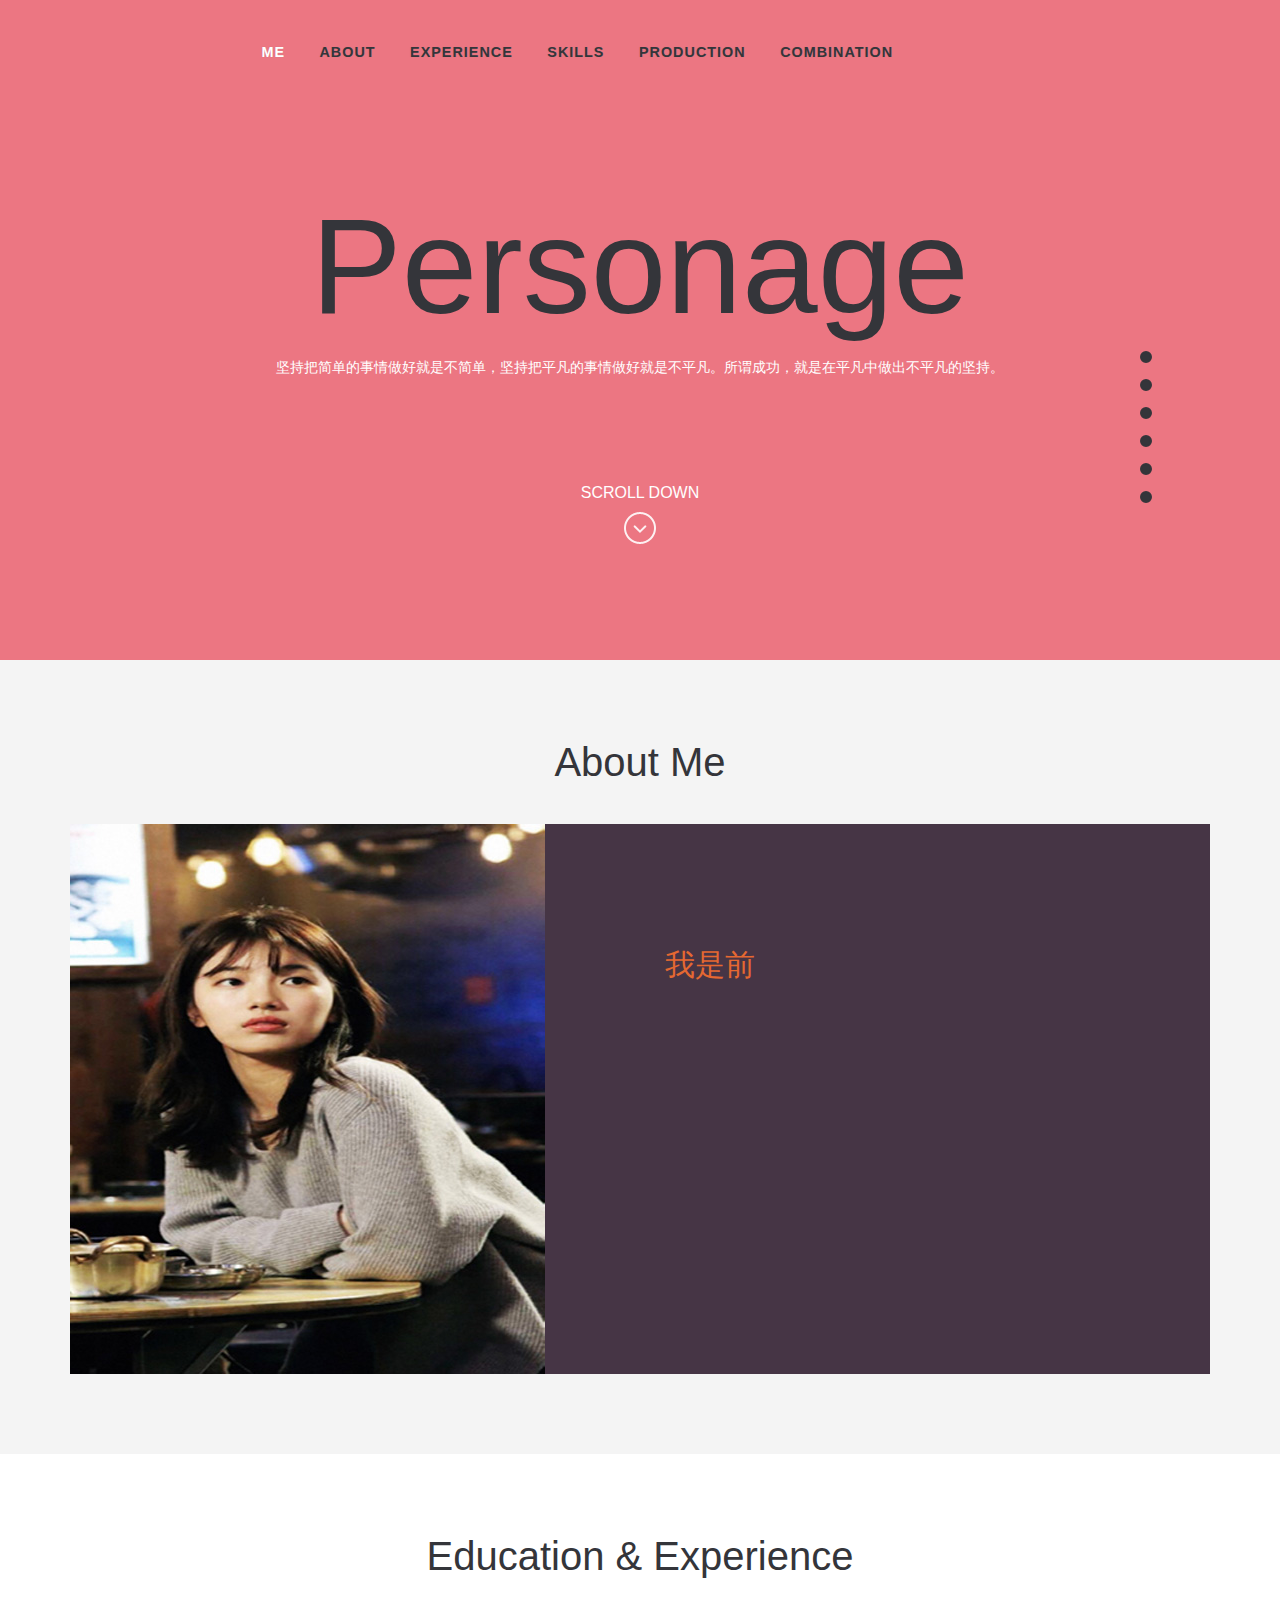
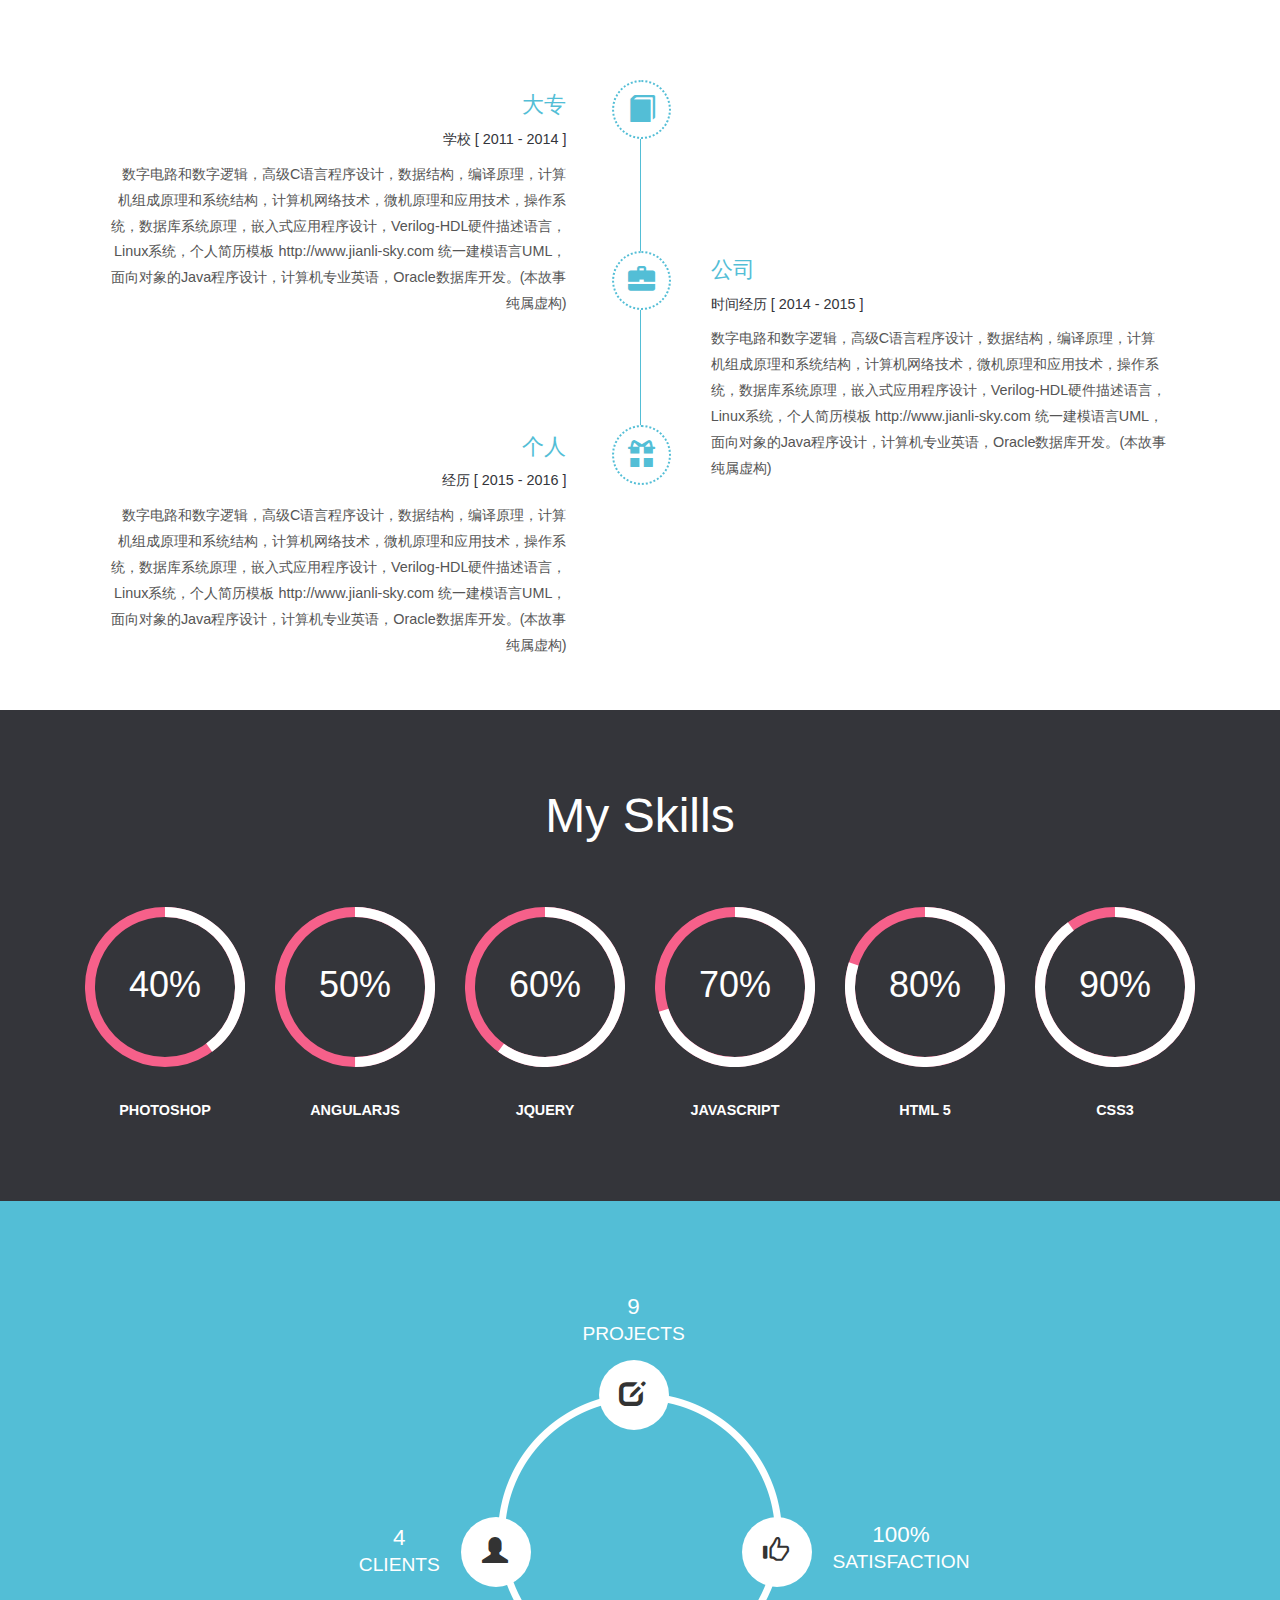
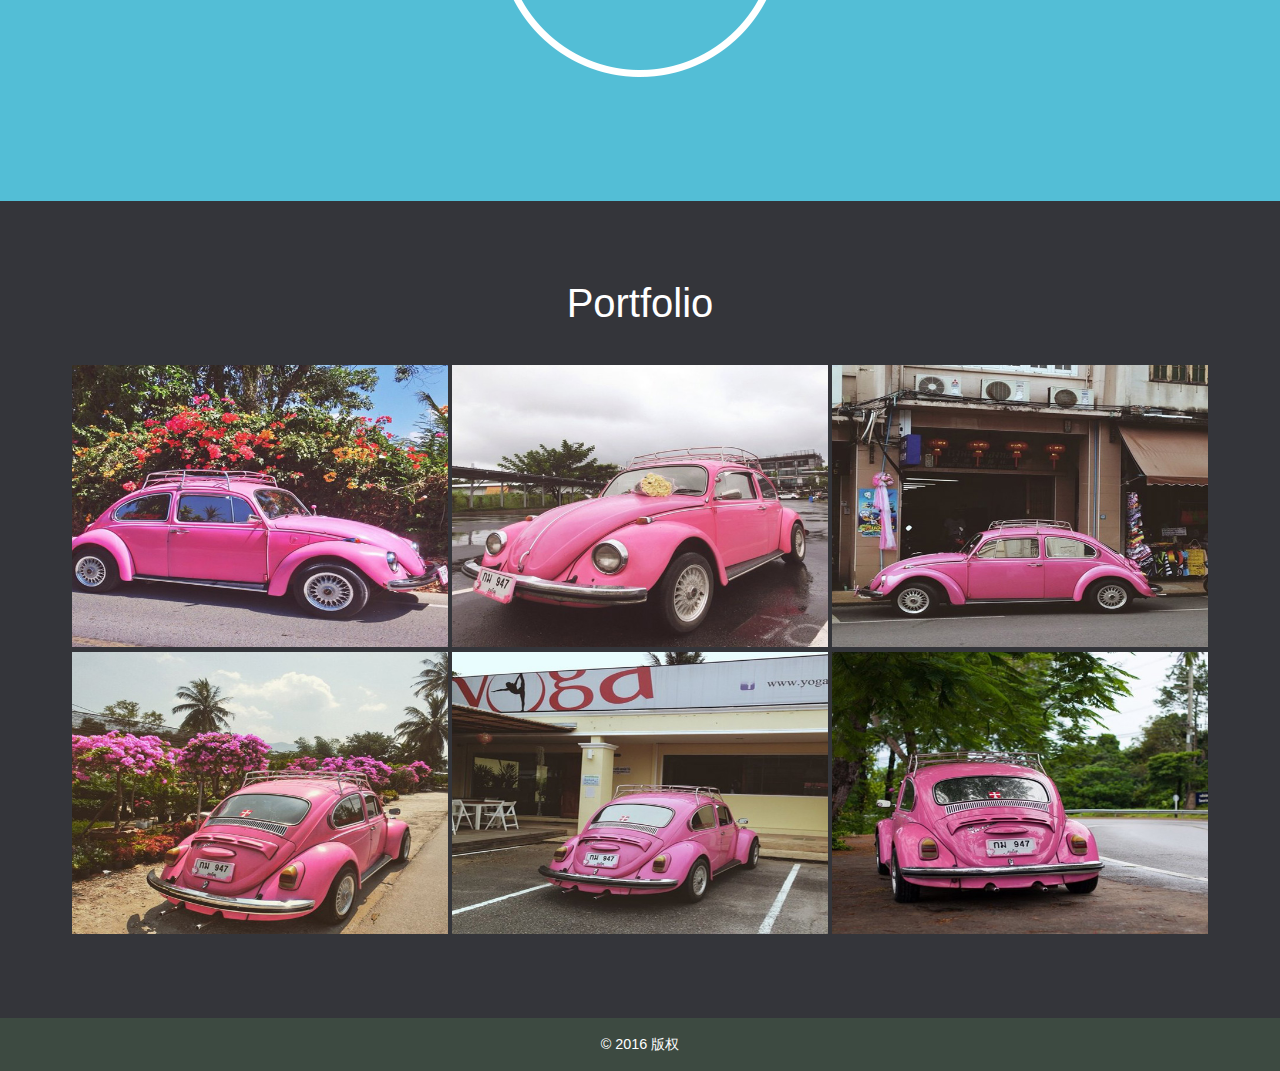
==== commit ac9ffad1: "提交" ====
--- a/index.html
+++ b/index.html
@@ -18,7 +18,7 @@
 <link href="css/style.css" rel='stylesheet' type='text/css' />	
 <script src="js/jquery-1.11.1.min.js"></script>
 <!--webfonts-->
-<link href='http://fonts.googleapis.com/css?family=Candal|Raleway:500,600,400' rel='stylesheet' type='text/css'>
+<!-- <link href='http://fonts.googleapis.com/css?family=Candal|Raleway:500,600,400' rel='stylesheet' type='text/css'> -->
 <!--//webfonts-->
 <script type="text/javascript" src="js/move-top.js"></script>
 <script type="text/javascript" src="js/easing.js"></script>
